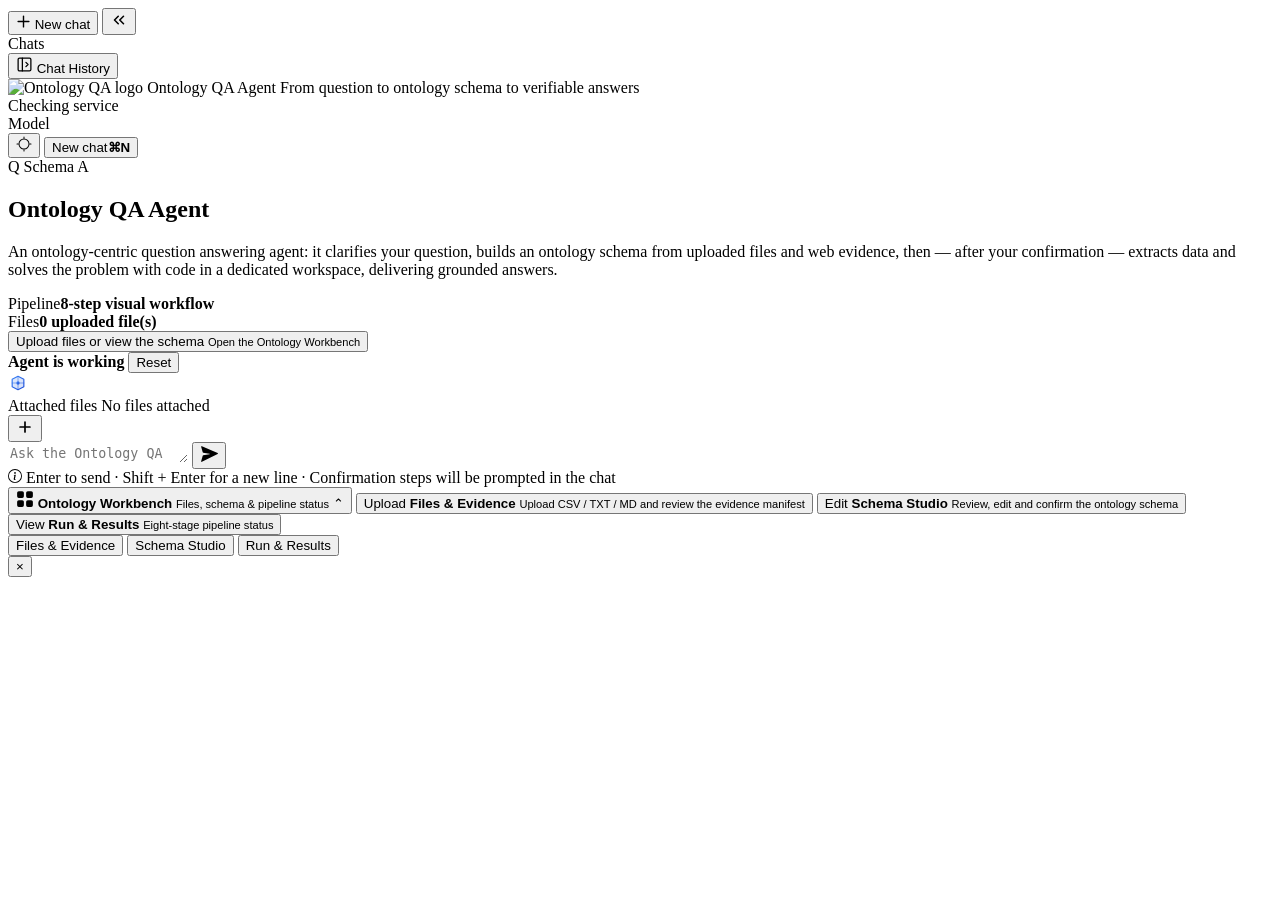
==== otology_agent_workspace/frontend/static/index.html @ 2f9edc29 "frontend(ontology): final UI audit pass - Remove duplicate elapsed timer from the tool-activity bar;" ====
<!doctype html>
<html lang="en">
<head>
  <meta charset="utf-8">
  <meta name="viewport" content="width=device-width, initial-scale=1">
  <meta http-equiv="Cache-Control" content="no-store, no-cache, must-revalidate, max-age=0">
  <meta http-equiv="Pragma" content="no-cache">
  <title>Ontology QA Agent</title>
  <link rel="icon" href="/static/assets/knowcoder-logo.svg" type="image/svg+xml">
  <link href="https://fonts.googleapis.com/css2?family=Inter:wght@300;400;500;600;700&display=swap" rel="stylesheet">
  <link rel="stylesheet" href="/static/style.css?v=20260613-flow-polish15">
</head>
<body class="light-theme" data-agent-id="ontology_coordinator">
  <aside class="side-rail" id="side-rail" aria-label="Session history">
    <div class="side-rail-top">
      <button class="rail-new-chat" id="rail-new-chat" type="button">
        <svg viewBox="0 0 16 16" width="15" height="15" aria-hidden="true"><path fill="currentColor" d="M8 1.5a.75.75 0 0 1 .75.75v5h5a.75.75 0 0 1 0 1.5h-5v5a.75.75 0 0 1-1.5 0v-5h-5a.75.75 0 0 1 0-1.5h5v-5A.75.75 0 0 1 8 1.5Z"/></svg>
        <span>New chat</span>
      </button>
      <button class="rail-collapse" id="rail-collapse" type="button" title="Collapse sidebar" aria-label="Collapse sidebar">
        <svg viewBox="0 0 24 24" width="18" height="18" fill="none" stroke="currentColor" stroke-width="2.1" stroke-linecap="round" stroke-linejoin="round" aria-hidden="true"><path d="m11 17-5-5 5-5"/><path d="m18 17-5-5 5-5"/></svg>
      </button>
    </div>
    <div class="side-rail-label">Chats</div>
    <div class="side-rail-list" id="session-list"></div>
  </aside>

  <header class="navbar">
    <div class="navbar-content">
      <div class="nav-left">
        <button class="rail-toggle" id="rail-toggle" title="Show chat history" aria-label="Show chat history">
          <svg viewBox="0 0 24 24" width="17" height="17" fill="none" stroke="currentColor" stroke-width="1.8" stroke-linecap="round" stroke-linejoin="round" aria-hidden="true"><rect x="3" y="3" width="18" height="18" rx="2"/><path d="M9 3v18"/><path d="m14 9 3 3-3 3"/></svg>
          <span class="rail-toggle-text">Chat History</span>
        </button>
        <div class="logo" id="brand-home" title="Back to home">
          <img src="/static/assets/knowcoder-logo.svg" alt="Ontology QA logo" class="logo-img">
          <span class="logo-text-wrap">
            <span class="logo-text">Ontology QA Agent</span>
            <span class="logo-subtext">From question to ontology schema to verifiable answers</span>
          </span>
        </div>
      </div>
      <div class="nav-right">
        <div class="status-chip" id="status-pill"><span class="status-dot"></span><span>Checking service</span></div>
        <div class="model-chip" id="model-chip">Model</div>
        <button class="icon-btn" id="theme-toggle" title="Toggle theme" aria-label="Toggle theme">
          <svg viewBox="0 0 16 16" width="16" height="16" aria-hidden="true"><path fill="currentColor" d="M8 12.5A4.5 4.5 0 1 0 8 3.5a4.5 4.5 0 0 0 0 9Zm0 1A5.5 5.5 0 1 1 8 2.5a5.5 5.5 0 0 1 0 11ZM8 .5a.5.5 0 0 1 .5.5v1a.5.5 0 0 1-1 0V1A.5.5 0 0 1 8 .5Zm0 13a.5.5 0 0 1 .5.5v1a.5.5 0 0 1-1 0v-1a.5.5 0 0 1 .5-.5ZM.5 8a.5.5 0 0 1 .5-.5h1a.5.5 0 0 1 0 1H1A.5.5 0 0 1 .5 8Zm13 0a.5.5 0 0 1 .5-.5h1a.5.5 0 0 1 0 1h-1a.5.5 0 0 1-.5-.5Z"/></svg>
        </button>
        <button class="nav-new-chat" id="new-chat"><span>New chat</span><strong>⌘N</strong></button>
      </div>
    </div>
  </header>

  <main class="main-content">
    <div class="chat-container">
      <section class="welcome-section" id="hero">
        <div class="hero-title-row">
          <div class="hero-graph-icon" aria-label="Ontology question answering icon">
            <span class="hero-node">Q</span>
            <span class="hero-edge"></span>
            <span class="hero-node">Schema</span>
            <span class="hero-edge"></span>
            <span class="hero-node answer">A</span>
          </div>
          <h1 class="welcome-title">Ontology QA Agent</h1>
        </div>
        <p class="welcome-description">An ontology-centric question answering agent: it clarifies your question, builds an ontology schema from uploaded files and web evidence, then — after your confirmation — extracts data and solves the problem with code in a dedicated workspace, delivering grounded answers.</p>
        <div class="quick-metrics" id="quick-metrics">
          <div class="metric-card"><span>Pipeline</span><strong>8-step visual workflow</strong></div>
          <div class="metric-card"><span>Files</span><strong id="upload-metric">0 uploaded file(s)</strong></div>
        </div>
        <button class="hero-upload-btn" id="hero-upload" type="button">
          <span>Upload files or view the schema</span>
          <small>Open the Ontology Workbench</small>
        </button>
      </section>

      <section class="chat-messages" id="messages" aria-live="polite"></section>
    </div>
  </main>

  <section class="input-section" id="input-section">
    <div class="input-shell">
      <div class="run-indicator" id="run-indicator">
        <span></span>
        <strong>Agent is working</strong>
        <em id="run-detail"></em>
        <button id="reset-run" type="button">Reset</button>
      </div>
      <div class="onto-stage-strip" id="stage-strip" hidden></div>
      <div class="input-container">
        <div class="kb-scope-segment onto-upload-segment" id="upload-segment">
          <div class="kb-scope-icon" aria-hidden="true">
            <svg viewBox="0 0 24 24" width="20" height="20">
              <defs>
                <linearGradient id="kbicon-grad" x1="0" y1="0" x2="1" y2="1">
                  <stop offset="0%" stop-color="#3b82f6"/>
                  <stop offset="100%" stop-color="#1d4ed8"/>
                </linearGradient>
              </defs>
              <path d="M5 7.5L12 4l7 3.5v9L12 20l-7-3.5v-9z" fill="url(#kbicon-grad)" opacity="0.18"/>
              <path d="M5 7.5L12 4l7 3.5v9L12 20l-7-3.5v-9z" fill="none" stroke="url(#kbicon-grad)" stroke-width="1.4" stroke-linejoin="round"/>
              <circle cx="12" cy="12" r="2" fill="url(#kbicon-grad)"/>
              <path d="M12 10V5M12 14v5M10 12H5M14 12h5" stroke="url(#kbicon-grad)" stroke-width="1.2" stroke-linecap="round" opacity="0.55"/>
            </svg>
          </div>
          <div class="kb-scope-text">
            <span class="kb-scope-kicker">Attached files</span>
            <span class="kb-scope-current" id="upload-current">No files attached</span>
          </div>
          <button type="button" class="attach-add-btn" id="attach-add" title="Attach files from your computer" aria-label="Attach files from your computer">
            <svg viewBox="0 0 20 20" width="18" height="18" aria-hidden="true"><path fill="none" stroke="currentColor" stroke-width="1.9" stroke-linecap="round" d="M10 4.5v11M4.5 10h11"/></svg>
          </button>
          <input type="file" id="chat-file-input" accept=".csv,.txt,.md" multiple hidden>
          <div class="attach-chips" id="attach-chips" hidden></div>
        </div>
        <div class="input-segment">
          <textarea class="chat-input" id="message-input" rows="1" placeholder="Ask the Ontology QA Agent..." style="border:0;outline:0;box-shadow:none;-webkit-appearance:none;appearance:none;"></textarea>
          <button class="send-btn" id="send-button" aria-label="Send">
            <svg viewBox="0 0 16 16" width="18" height="18" aria-hidden="true"><path fill="currentColor" d="M1.7 1.05a.5.5 0 0 0-.69.56l1.4 4.84a.5.5 0 0 0 .4.36l5.7.95c.27.04.27.42 0 .46l-5.7.95a.5.5 0 0 0-.4.36L1.01 14.4a.5.5 0 0 0 .7.55l13.98-7a.5.5 0 0 0 0-.9L1.7 1.05Z"/></svg>
          </button>
        </div>
      </div>
      <div class="ai-disclaimer">
        <svg viewBox="0 0 16 16" width="14" height="14" aria-hidden="true"><path fill="currentColor" d="M8 15A7 7 0 1 1 8 1a7 7 0 0 1 0 14Zm0 1A8 8 0 1 0 8 0a8 8 0 0 0 0 16Zm.93-9.41-2.29.28-.08.38.45.08c.29.07.35.18.29.47l-.74 3.47c-.2.9.1 1.32.8 1.32.55 0 1.18-.25 1.47-.6l.09-.42c-.2.18-.5.25-.69.25-.27 0-.37-.2-.3-.53l1-4.7ZM9 4.5a1 1 0 1 1-2 0 1 1 0 0 1 2 0Z"/></svg>
        <span>Enter to send · Shift + Enter for a new line · Confirmation steps will be prompted in the chat</span>
      </div>
    </div>
  </section>

  <div class="fab-container" id="fab-container">
    <button class="fab-main" id="fab-main" type="button" title="Open the Ontology Workbench" aria-label="Open the Ontology Workbench" aria-controls="fab-evidence fab-schema fab-progress" aria-expanded="false">
      <span class="fab-icon" aria-hidden="true">
        <svg viewBox="0 0 16 16" width="18" height="18"><path fill="currentColor" d="M1 2.5A1.5 1.5 0 0 1 2.5 1h3A1.5 1.5 0 0 1 7 2.5v3A1.5 1.5 0 0 1 5.5 7h-3A1.5 1.5 0 0 1 1 5.5v-3Zm8 0A1.5 1.5 0 0 1 10.5 1h3A1.5 1.5 0 0 1 15 2.5v3A1.5 1.5 0 0 1 13.5 7h-3A1.5 1.5 0 0 1 9 5.5v-3ZM1 10.5A1.5 1.5 0 0 1 2.5 9h3A1.5 1.5 0 0 1 7 10.5v3A1.5 1.5 0 0 1 5.5 15h-3A1.5 1.5 0 0 1 1 13.5v-3Zm8 0A1.5 1.5 0 0 1 10.5 9h3a1.5 1.5 0 0 1 1.5 1.5v3a1.5 1.5 0 0 1-1.5 1.5h-3A1.5 1.5 0 0 1 9 13.5v-3Z"/></svg>
      </span>
      <span class="fab-copy">
        <strong>Ontology Workbench</strong>
        <small>Files, schema &amp; pipeline status</small>
      </span>
      <span class="fab-caret" aria-hidden="true">⌃</span>
    </button>
    <button class="fab-action" id="fab-evidence" type="button" title="Open Files &amp; Evidence" aria-label="Open Files and Evidence" aria-hidden="true" tabindex="-1">
      <span class="fab-action-kicker">Upload</span>
      <strong>Files &amp; Evidence</strong>
      <small>Upload CSV / TXT / MD and review the evidence manifest</small>
    </button>
    <button class="fab-action" id="fab-schema" type="button" title="Open Schema Studio" aria-label="Open Schema Studio" aria-hidden="true" tabindex="-1">
      <span class="fab-action-kicker">Edit</span>
      <strong>Schema Studio</strong>
      <small>Review, edit and confirm the ontology schema</small>
    </button>
    <button class="fab-action" id="fab-progress" type="button" title="Open Run &amp; Results" aria-label="Open Run and Results" aria-hidden="true" tabindex="-1">
      <span class="fab-action-kicker">View</span>
      <strong>Run &amp; Results</strong>
      <small>Eight-stage pipeline status</small>
    </button>
  </div>

  <aside class="activities-panel" id="activities-panel">
    <div class="panel-header">
      <div class="panel-tabs">
        <button class="panel-tab active" data-tab="evidence" id="evidence-tab">Files &amp; Evidence</button>
        <button class="panel-tab" data-tab="schema" id="schema-tab">Schema Studio</button>
        <button class="panel-tab" data-tab="progress" id="progress-tab">Run &amp; Results</button>
      </div>
      <button class="close-panel" id="close-panel" aria-label="Close panel">×</button>
    </div>
    <div class="panel-body">
      <section class="panel-section active" id="evidence-content"></section>
      <section class="panel-section" id="schema-content"></section>
      <section class="panel-section" id="progress-content"></section>
    </div>
  </aside>

  <div class="modal-overlay" id="confirm-overlay" hidden>
    <div class="confirm-card" role="dialog" aria-modal="true" aria-labelledby="confirm-title" aria-describedby="confirm-text">
      <div class="confirm-icon" aria-hidden="true">
        <svg viewBox="0 0 24 24" width="22" height="22" fill="none" stroke="currentColor" stroke-width="1.9" stroke-linecap="round" stroke-linejoin="round"><path d="M3 6h18"/><path d="M19 6v14a2 2 0 0 1-2 2H7a2 2 0 0 1-2-2V6m3 0V4a2 2 0 0 1 2-2h4a2 2 0 0 1 2 2v2"/><path d="M10 11v6"/><path d="M14 11v6"/></svg>
      </div>
      <h3 class="confirm-title" id="confirm-title">Delete chat?</h3>
      <p class="confirm-text" id="confirm-text">This conversation and its files, evidence and results will be permanently removed.</p>
      <div class="confirm-actions">
        <button class="confirm-btn confirm-cancel" id="confirm-cancel" type="button">Cancel</button>
        <button class="confirm-btn confirm-danger" id="confirm-ok" type="button">Delete</button>
      </div>
    </div>
  </div>

  <div class="modal-overlay" id="clarify-overlay" hidden>
    <div class="clarify-modal-card" role="dialog" aria-modal="true" aria-labelledby="clarify-modal-title">
      <div class="clarify-modal-head">
        <div>
          <span class="clarify-modal-kicker">Edit clarification</span>
          <h3 id="clarify-modal-title">Review before continuing</h3>
          <p>Adjust the problem statement and solution steps, then confirm.</p>
        </div>
        <button class="clarify-modal-close" id="clarify-modal-close" type="button" aria-label="Close edit dialog">×</button>
      </div>
      <div class="clarify-form clarify-modal-form">
        <label class="clarify-label" for="clarify-modal-problem">Problem</label>
        <textarea class="clarify-problem" id="clarify-modal-problem" rows="3"></textarea>
        <label class="clarify-label">Solution steps</label>
        <div class="clarify-steps" id="clarify-modal-steps"></div>
        <button type="button" class="clarify-add-step" id="clarify-modal-add-step">+ Add step</button>
      </div>
      <div class="clarify-modal-actions">
        <button class="gate-edit" id="clarify-modal-cancel" type="button">
          <svg viewBox="0 0 16 16" width="14" height="14" aria-hidden="true"><path fill="currentColor" d="M3.2 3.2a.75.75 0 0 1 1.06 0L8 6.94l3.74-3.74a.75.75 0 1 1 1.06 1.06L9.06 8l3.74 3.74a.75.75 0 1 1-1.06 1.06L8 9.06 4.26 12.8a.75.75 0 1 1-1.06-1.06L6.94 8 3.2 4.26a.75.75 0 0 1 0-1.06Z"/></svg>
          Cancel
        </button>
        <button class="gate-confirm" id="clarify-modal-save" type="button">
          <svg viewBox="0 0 16 16" width="14" height="14" aria-hidden="true"><path fill="currentColor" d="M13.78 3.22a.75.75 0 0 1 0 1.06l-7.25 7.25a.75.75 0 0 1-1.06 0L2.22 8.28a.75.75 0 1 1 1.06-1.06L6 9.94l6.72-6.72a.75.75 0 0 1 1.06 0Z"/></svg>
          Confirm &amp; Continue
        </button>
      </div>
    </div>
  </div>

  <div class="modal-overlay schema-modal-overlay" id="schema-overlay" hidden>
    <div class="schema-modal-card" role="dialog" aria-modal="true" aria-labelledby="schema-modal-title">
      <div class="schema-modal-head">
        <div>
          <span class="clarify-modal-kicker">Schema Studio</span>
          <h3 id="schema-modal-title">Review and edit ontology schema</h3>
          <p>Edit the draft schema tables, apply changes, then confirm to continue extraction.</p>
        </div>
        <button class="clarify-modal-close" id="schema-modal-close" type="button" aria-label="Close schema dialog">×</button>
      </div>
      <div class="schema-modal-body" id="schema-modal-body"></div>
    </div>
  </div>

  <script>
    window.STUDIO_CONFIG = {
      agentId: "ontology_coordinator",
      brand: "Ontology QA Agent"
    };
  </script>
  <script src="https://cdn.jsdelivr.net/npm/prismjs@1.29.0/components/prism-core.min.js"></script>
  <script src="https://cdn.jsdelivr.net/npm/prismjs@1.29.0/components/prism-python.min.js"></script>
  <script src="/static/app.js?v=20260613-flow-polish15"></script>
</body>
</html>
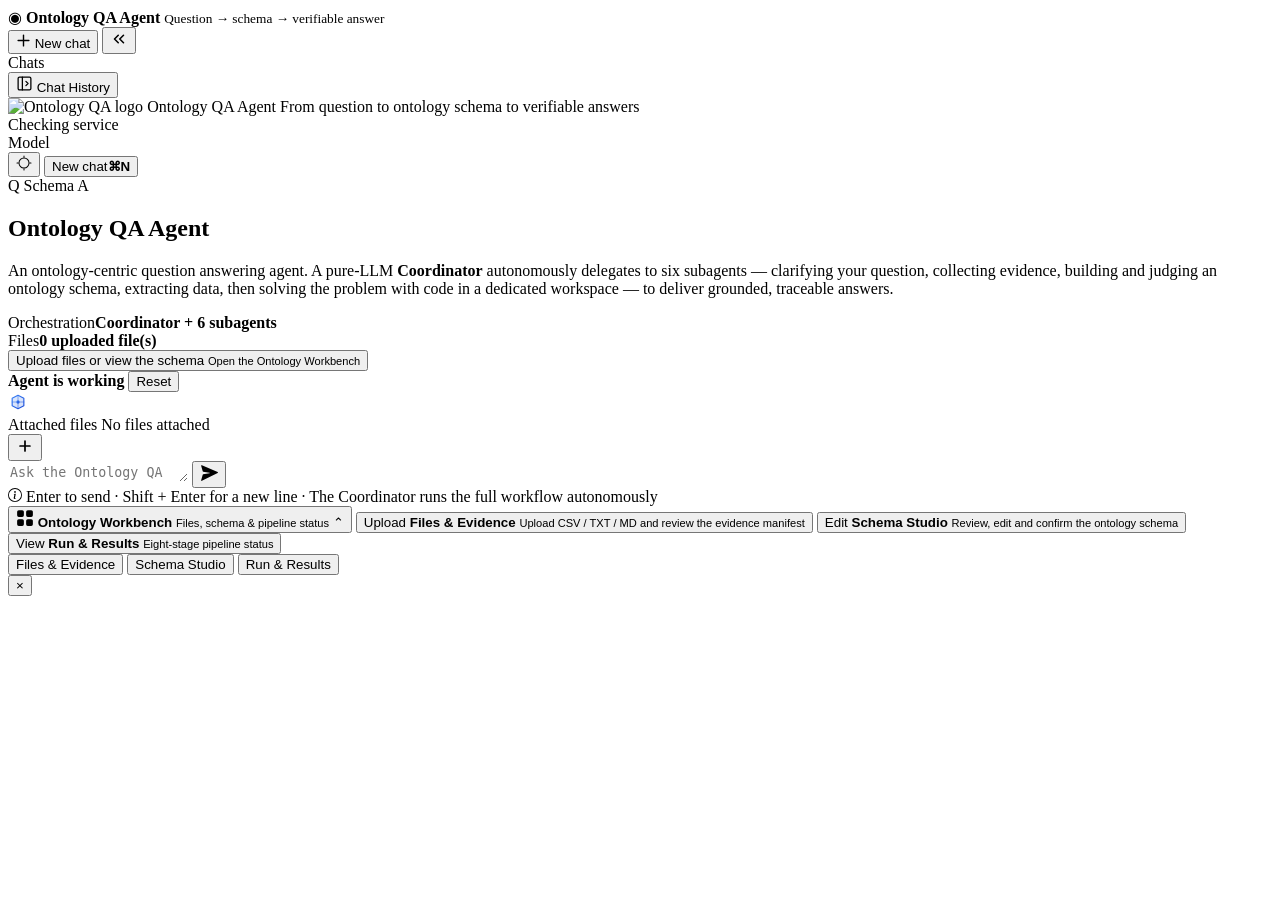
==== commit b2b1ce98: "feat(frontend): English UI strings, collapse final tool round, redesign agent badges + sidebar UX - " ====
--- a/otology_agent_workspace/frontend/static/index.html
+++ b/otology_agent_workspace/frontend/static/index.html
@@ -8,10 +8,17 @@
   <title>Ontology QA Agent</title>
   <link rel="icon" href="/static/assets/knowcoder-logo.svg" type="image/svg+xml">
   <link href="https://fonts.googleapis.com/css2?family=Inter:wght@300;400;500;600;700&display=swap" rel="stylesheet">
-  <link rel="stylesheet" href="/static/style.css?v=20260613-flow-polish15">
+  <link rel="stylesheet" href="/static/style.css?v=20260614-sidebar-ux">
 </head>
 <body class="light-theme" data-agent-id="ontology_coordinator">
   <aside class="side-rail" id="side-rail" aria-label="Session history">
+    <div class="side-rail-brand">
+      <span class="side-rail-brand-icon" aria-hidden="true">◉</span>
+      <span class="side-rail-brand-text">
+        <strong>Ontology QA Agent</strong>
+        <small>Question → schema → verifiable answer</small>
+      </span>
+    </div>
     <div class="side-rail-top">
       <button class="rail-new-chat" id="rail-new-chat" type="button">
         <svg viewBox="0 0 16 16" width="15" height="15" aria-hidden="true"><path fill="currentColor" d="M8 1.5a.75.75 0 0 1 .75.75v5h5a.75.75 0 0 1 0 1.5h-5v5a.75.75 0 0 1-1.5 0v-5h-5a.75.75 0 0 1 0-1.5h5v-5A.75.75 0 0 1 8 1.5Z"/></svg>
@@ -64,9 +71,9 @@
           </div>
           <h1 class="welcome-title">Ontology QA Agent</h1>
         </div>
-        <p class="welcome-description">An ontology-centric question answering agent: it clarifies your question, builds an ontology schema from uploaded files and web evidence, then — after your confirmation — extracts data and solves the problem with code in a dedicated workspace, delivering grounded answers.</p>
+        <p class="welcome-description">An ontology-centric question answering agent. A pure-LLM <strong>Coordinator</strong> autonomously delegates to six subagents — clarifying your question, collecting evidence, building and judging an ontology schema, extracting data, then solving the problem with code in a dedicated workspace — to deliver grounded, traceable answers.</p>
         <div class="quick-metrics" id="quick-metrics">
-          <div class="metric-card"><span>Pipeline</span><strong>8-step visual workflow</strong></div>
+          <div class="metric-card"><span>Orchestration</span><strong>Coordinator + 6 subagents</strong></div>
           <div class="metric-card"><span>Files</span><strong id="upload-metric">0 uploaded file(s)</strong></div>
         </div>
         <button class="hero-upload-btn" id="hero-upload" type="button">
@@ -123,7 +130,7 @@
       </div>
       <div class="ai-disclaimer">
         <svg viewBox="0 0 16 16" width="14" height="14" aria-hidden="true"><path fill="currentColor" d="M8 15A7 7 0 1 1 8 1a7 7 0 0 1 0 14Zm0 1A8 8 0 1 0 8 0a8 8 0 0 0 0 16Zm.93-9.41-2.29.28-.08.38.45.08c.29.07.35.18.29.47l-.74 3.47c-.2.9.1 1.32.8 1.32.55 0 1.18-.25 1.47-.6l.09-.42c-.2.18-.5.25-.69.25-.27 0-.37-.2-.3-.53l1-4.7ZM9 4.5a1 1 0 1 1-2 0 1 1 0 0 1 2 0Z"/></svg>
-        <span>Enter to send · Shift + Enter for a new line · Confirmation steps will be prompted in the chat</span>
+        <span>Enter to send · Shift + Enter for a new line · The Coordinator runs the full workflow autonomously</span>
       </div>
     </div>
   </section>
@@ -238,6 +245,6 @@
   </script>
   <script src="https://cdn.jsdelivr.net/npm/prismjs@1.29.0/components/prism-core.min.js"></script>
   <script src="https://cdn.jsdelivr.net/npm/prismjs@1.29.0/components/prism-python.min.js"></script>
-  <script src="/static/app.js?v=20260613-flow-polish15"></script>
+  <script src="/static/app.js?v=20260614-sidebar-ux"></script>
 </body>
 </html>
